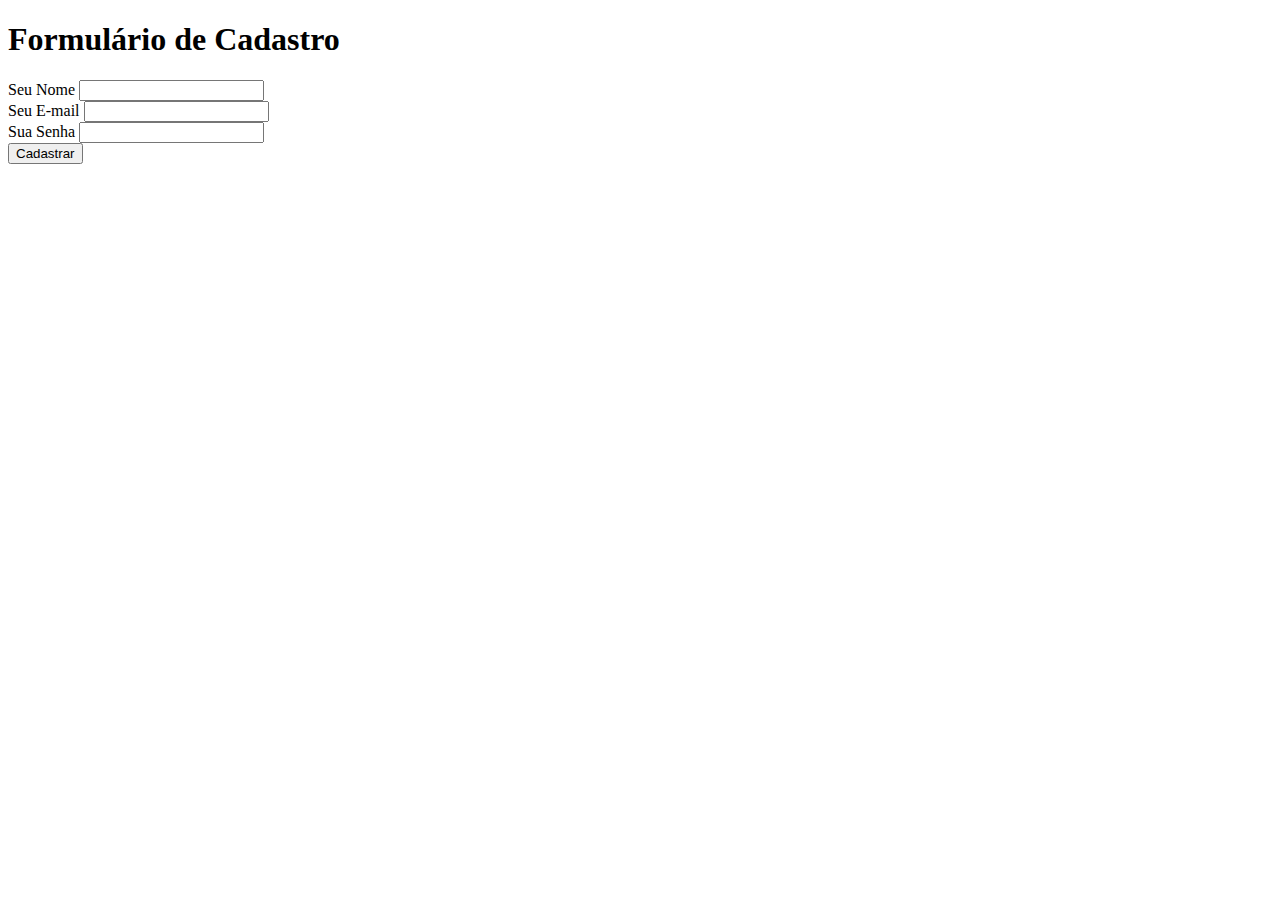
==== index.html @ 81f5eedc "Add arquivo index para navegador" ====
<!DOCTYPE html>
<html lang="pt-br">
<head>
    <meta charset="UTF-8">
    <meta http-equiv="X-UA-Compatible" content="IE=edge">
    <meta name="viewport" content="width=device-width, initial-scale=1.0">
    <title>Formulário</title>
</head>
<body>
    <h1>Formulário de Cadastro</h1>
    <form>
        <label for="nome">Seu Nome </label>
        <input type="text" id="nome"/>
        <br/>
        <label for="email">Seu E-mail</label>
        <input type="email" id="email"/>
        <br/>
        <label for="senha">Sua Senha</label>
        <input type="password" id="senha"/> <br/>
        <button type="submit"> 
            Cadastrar
        </button>
</body>
</html>
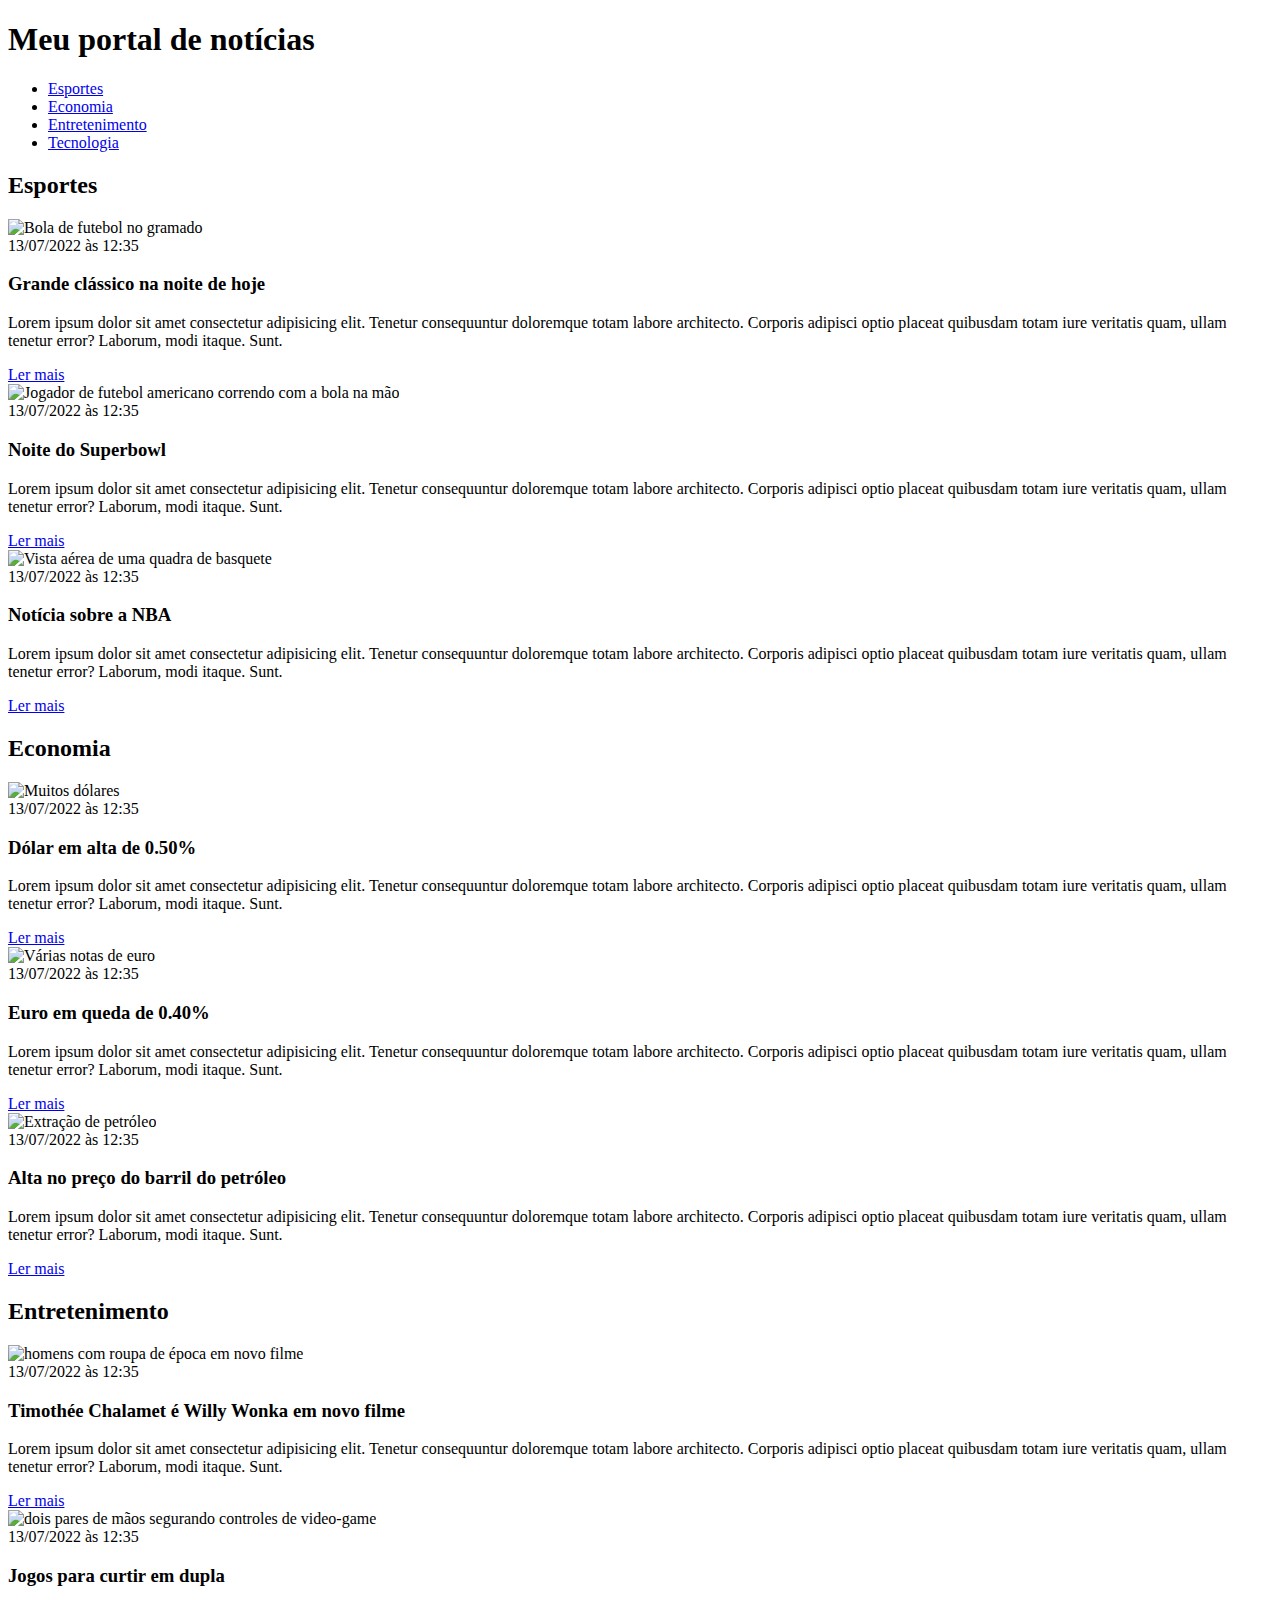
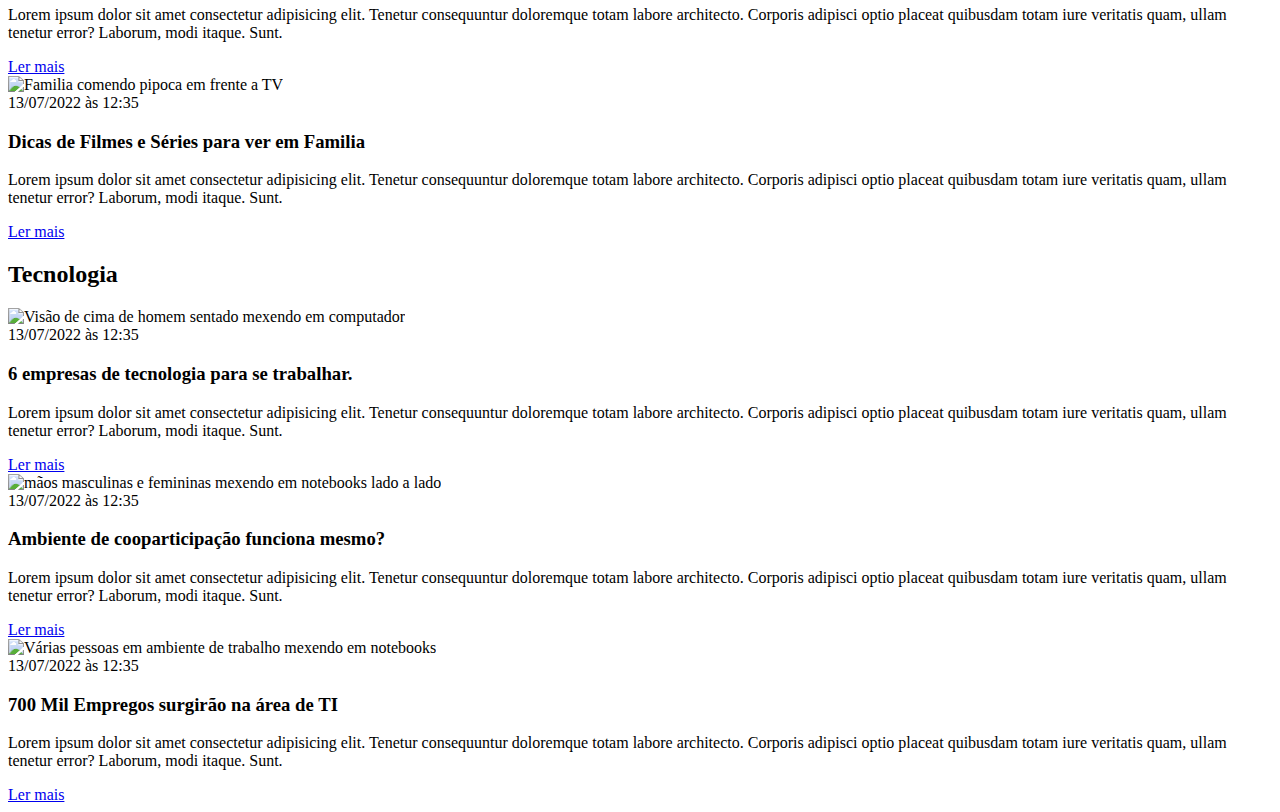
==== commit 5735f2ee: "Add files via upload" ====
--- a/index.html
+++ b/index.html
@@ -1,24 +1,193 @@
 <!DOCTYPE html>
-<html lang="pt-br">
+<html lang="pt-BR">
 <head>
     <meta charset="UTF-8">
     <meta http-equiv="X-UA-Compatible" content="IE=edge">
     <meta name="viewport" content="width=device-width, initial-scale=1.0">
-    <title>Formulário</title>
+    <title>Meu portal de notícias</title>
+    <link rel="stylesheet" href="/css/main.css" />
 </head>
 <body>
-    <h1>Formulário de Cadastro</h1>
-    <form>
-        <label for="nome">Seu Nome </label>
-        <input type="text" id="nome"/>
-        <br/>
-        <label for="email">Seu E-mail</label>
-        <input type="email" id="email"/>
-        <br/>
-        <label for="senha">Sua Senha</label>
-        <input type="password" id="senha"/> <br/>
-        <button type="submit"> 
-            Cadastrar
-        </button>
+    <header>
+        <div class ="container">
+            <h1>Meu portal de notícias</h1>
+            <nav>
+                <ul>
+                    <li>
+                        <a href="#sports" title="Ir para a seção de esportes">Esportes</a>
+                    </li>
+                    <li>
+                        <a href="#economy" title="Ir para a seção de notícias">Economia</a>
+                    </li>
+                    <li>
+                        <a href="#entertainment" title="Ir para a seção de esportes">Entretenimento</a>
+                    </li>
+                    <li>
+                        <a href="#tecnology" title="Ir para a seção de notícias">Tecnologia</a>
+                    </li>
+                </ul>
+            </nav>  
+        </div>
+    </header>
+    <section id="sports">
+        <div class="container">
+            <h2>Esportes</h2>
+                <div class="articles">
+                    <article>
+                    <img src="./imagens/futebol.jpg" alt="Bola de futebol no gramado" />
+                    <header>
+                        <time>13/07/2022 às 12:35</time>
+                    </header>
+                    <h3>Grande clássico na noite de hoje</h3>
+                    <p>
+                        Lorem ipsum dolor sit amet consectetur adipisicing elit. Tenetur consequuntur doloremque totam labore architecto. Corporis adipisci optio placeat quibusdam totam iure veritatis quam, ullam tenetur error? Laborum, modi itaque. Sunt.
+                    </p>
+                    <a href="#" title="Leia a notícia completa">Ler mais</a>
+                    </article>
+                    <article>
+                    <img src="./imagens/futebol-americano.jpg" alt="Jogador de futebol americano correndo com a bola na mão" />
+                    <header>
+                        <time>13/07/2022 às 12:35</time>
+                    </header>
+                    <h3 class="subtitle">Noite do Superbowl</h3>
+                    <p>
+                        Lorem ipsum dolor sit amet consectetur adipisicing elit. Tenetur consequuntur doloremque totam labore architecto. Corporis adipisci optio placeat quibusdam totam iure veritatis quam, ullam tenetur error? Laborum, modi itaque. Sunt.
+                    </p>
+                    <a href="#" title="Leia a notícia completa">Ler mais</a>
+                    </article>
+                    <article>
+                        <img src="./imagens/basquete.jpg" title="Vista aérea de uma quadra de basquete" />
+                        <header>
+                            <time>13/07/2022 às 12:35</time>
+                        </header>
+                        <h3>Notícia sobre a NBA</h3>
+                        <p>
+                            Lorem ipsum dolor sit amet consectetur adipisicing elit. Tenetur consequuntur doloremque totam labore architecto. Corporis adipisci optio placeat quibusdam totam iure veritatis quam, ullam tenetur error? Laborum, modi itaque. Sunt.
+                        </p>
+                        <a href="#" title="Leia a notícia completa">Ler mais</a>
+                    </article>
+                </div>
+        </div>
+    </section>
+    <section id="economy">
+        <div class="container">
+            <h2>Economia</h2>
+                <div class="articles">
+                <article>
+                    <img src="./imagens/dolares.jpg" alt="Muitos dólares" />
+                    <header>
+                        <time>13/07/2022 às 12:35</time>
+                    </header>
+                    <h3>Dólar em alta de 0.50%</h3>
+                    <p>
+                        Lorem ipsum dolor sit amet consectetur adipisicing elit. Tenetur consequuntur doloremque totam labore architecto. Corporis adipisci optio placeat quibusdam totam iure veritatis quam, ullam tenetur error? Laborum, modi itaque. Sunt.
+                    </p>
+                    <a href="#" title="Leia a notícia completa">Ler mais</a>
+                </article>
+                <article>
+                    <img src="./imagens/euro.jpg" alt="Várias notas de euro" />
+                    <header>
+                        <time>13/07/2022 às 12:35</time>
+                    </header>
+                    <h3>Euro em queda de 0.40%</h3>
+                    <p>
+                        Lorem ipsum dolor sit amet consectetur adipisicing elit. Tenetur consequuntur doloremque totam labore architecto. Corporis adipisci optio placeat quibusdam totam iure veritatis quam, ullam tenetur error? Laborum, modi itaque. Sunt.
+                    </p>
+                    <a href="#" title="Leia a notícia completa">Ler mais</a>
+                    </article>
+                    <article>
+                    <img src="./imagens/petroleo.jpg" alt="Extração de petróleo" />
+                    <header>
+                        <time>13/07/2022 às 12:35</time>
+                    </header>
+                    <h3>Alta no preço do barril do petróleo</h3>
+                    <p>
+                        Lorem ipsum dolor sit amet consectetur adipisicing elit. Tenetur consequuntur doloremque totam labore architecto. Corporis adipisci optio placeat quibusdam totam iure veritatis quam, ullam tenetur error? Laborum, modi itaque. Sunt.
+                    </p>
+                    <a href="#" title="Leia a notícia completa">Ler mais</a>
+                    </article>
+                </div>
+        </div>
+    </section>
+    <section id="entertainment">
+        <div class="container">
+            <h2>Entretenimento</h2>
+                <div class="articles">
+                    <article>
+                    <img src="https://static.gamevicio.com/imagens_up/big/94/novo-filme-do-willy-wonka-com-timothee-chalamet-ganha-trailer-trailer-oficial-093012.jpg" alt="homens com roupa de época em novo filme" />
+                    <header>
+                        <time>13/07/2022 às 12:35</time>
+                    </header>
+                    <h3>Timothée Chalamet é Willy Wonka em novo filme</h3>
+                    <p>
+                        Lorem ipsum dolor sit amet consectetur adipisicing elit. Tenetur consequuntur doloremque totam labore architecto. Corporis adipisci optio placeat quibusdam totam iure veritatis quam, ullam tenetur error? Laborum, modi itaque. Sunt.
+                    </p>
+                    <a href="#" title="Leia a notícia completa">Ler mais</a>
+                    </article>
+                    <article>
+                    <img src="https://classic.exame.com/wp-content/uploads/2020/11/gettyimages-909590410-1.jpg?quality=70&strip=info&w=1024" alt="dois pares de mãos segurando controles de video-game" />
+                    <header>
+                        <time>13/07/2022 às 12:35</time>
+                    </header>
+                    <h3 class="subtitle">Jogos para curtir em dupla</h3>
+                    <p>
+                        Lorem ipsum dolor sit amet consectetur adipisicing elit. Tenetur consequuntur doloremque totam labore architecto. Corporis adipisci optio placeat quibusdam totam iure veritatis quam, ullam tenetur error? Laborum, modi itaque. Sunt.
+                    </p>
+                    <a href="#" title="Leia a notícia completa">Ler mais</a>
+                    </article>
+                    <article>
+                        <img src="https://media.istockphoto.com/id/1313523847/pt/foto/family-watching-tv-and-eating-popcorn-at-home.jpg?s=612x612&w=0&k=20&c=m-8H0Y3KuFzNlgOqVwdj6bCYLlgQNH75AEBl4XhmX5Q=" title="Familia comendo pipoca em frente a TV" />
+                        <header>
+                            <time>13/07/2022 às 12:35</time>
+                        </header>
+                        <h3>Dicas de Filmes e Séries para ver em Familia</h3>
+                        <p>
+                            Lorem ipsum dolor sit amet consectetur adipisicing elit. Tenetur consequuntur doloremque totam labore architecto. Corporis adipisci optio placeat quibusdam totam iure veritatis quam, ullam tenetur error? Laborum, modi itaque. Sunt.
+                        </p>
+                        <a href="#" title="Leia a notícia completa">Ler mais</a>
+                    </article>
+                </div>
+        </div>
+    </section>
+    <section id="tecnology">
+        <div class="container">
+            <h2>Tecnologia</h2>
+                <div class="articles">
+                    <article>
+                    <img src="https://wgstecnologia.com/wp-content/uploads/2022/11/Tipos-de-ataques-hackers.jpg" alt="Visão de cima de homem sentado mexendo em computador" />
+                    <header>
+                        <time>13/07/2022 às 12:35</time>
+                    </header>
+                    <h3>6 empresas de tecnologia para se trabalhar.</h3>
+                    <p>
+                        Lorem ipsum dolor sit amet consectetur adipisicing elit. Tenetur consequuntur doloremque totam labore architecto. Corporis adipisci optio placeat quibusdam totam iure veritatis quam, ullam tenetur error? Laborum, modi itaque. Sunt.
+                    </p>
+                    <a href="#" title="Leia a notícia completa">Ler mais</a>
+                    </article>
+                    <article>
+                    <img src="https://englishlive.ef.com/pt-br/blog/wp-content/uploads/sites/16/2016/06/Usando-o-computador.jpg" alt="mãos masculinas e femininas mexendo em notebooks lado a lado" />
+                    <header>
+                        <time>13/07/2022 às 12:35</time>
+                    </header>
+                    <h3 class="subtitle">Ambiente de cooparticipação funciona mesmo?</h3>
+                    <p>
+                        Lorem ipsum dolor sit amet consectetur adipisicing elit. Tenetur consequuntur doloremque totam labore architecto. Corporis adipisci optio placeat quibusdam totam iure veritatis quam, ullam tenetur error? Laborum, modi itaque. Sunt.
+                    </p>
+                    <a href="#" title="Leia a notícia completa">Ler mais</a>
+                    </article>
+                    <article>
+                        <img src="https://www.jornaldocomercio.com/_midias/jpg/2018/07/24/gerdau_2_divulgacao_dani_fortes_1503937-8413808.jpg" title="Várias pessoas em ambiente de trabalho mexendo em notebooks" />
+                        <header>
+                            <time>13/07/2022 às 12:35</time>
+                        </header>
+                        <h3>700 Mil Empregos surgirão na área de TI</h3>
+                        <p>
+                            Lorem ipsum dolor sit amet consectetur adipisicing elit. Tenetur consequuntur doloremque totam labore architecto. Corporis adipisci optio placeat quibusdam totam iure veritatis quam, ullam tenetur error? Laborum, modi itaque. Sunt.
+                        </p>
+                        <a href="#" title="Leia a notícia completa">Ler mais</a>
+                    </article>
+                </div>
+        </div>
+    </section>
 </body>
 </html>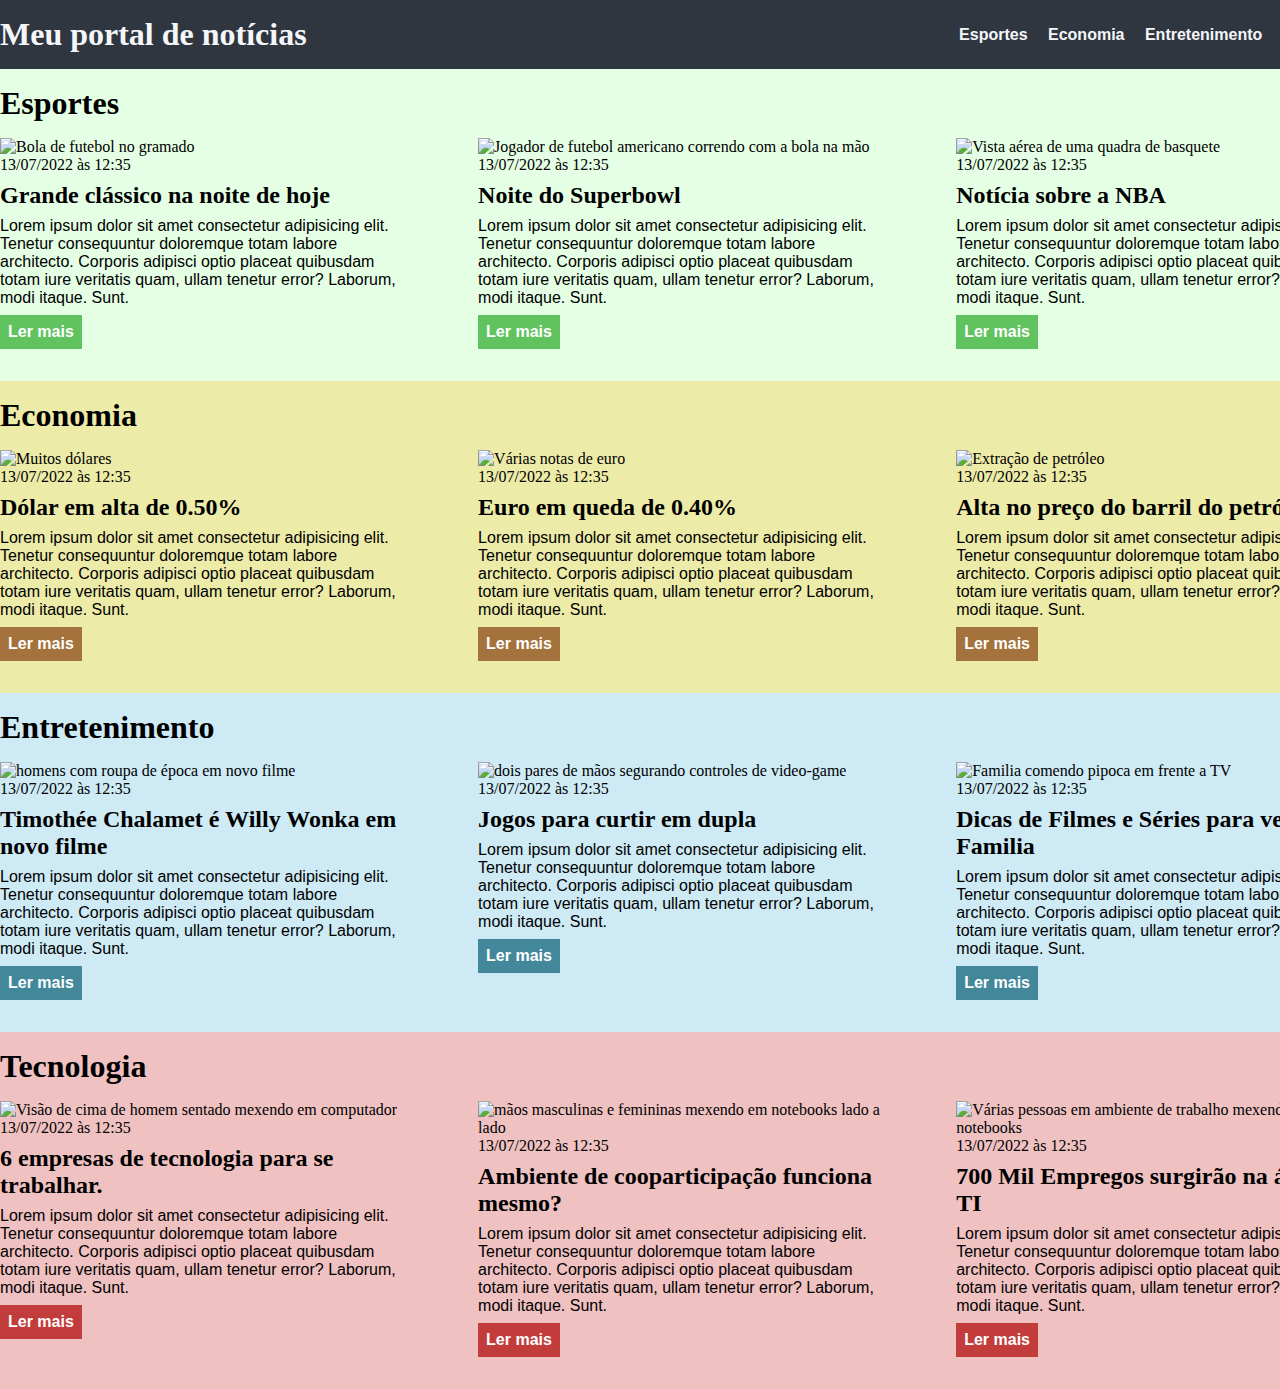
==== commit ddf8eda8: "Update index.html" ====
--- a/index.html
+++ b/index.html
@@ -5,7 +5,7 @@
     <meta http-equiv="X-UA-Compatible" content="IE=edge">
     <meta name="viewport" content="width=device-width, initial-scale=1.0">
     <title>Meu portal de notícias</title>
-    <link rel="stylesheet" href="/css/main.css" />
+    <link rel="stylesheet" href="./main.css" />
 </head>
 <body>
     <header>
@@ -190,4 +190,4 @@
         </div>
     </section>
 </body>
-</html>+</html>
--- a/main.css
+++ b/main.css
@@ -0,0 +1,123 @@
+*{
+    box-sizing: border-box;
+    margin: 0;
+    padding: 0;
+}
+
+body > header{
+    background-color: #2f3640;
+    padding: 16px 0;
+    color: #f5f6fa;
+}
+
+header .container {
+    display: flex;
+    align-items: center;
+    justify-content: space-between;
+}
+
+
+header li{
+    display:inline;
+    font-family: Arial, Helvetica, sans-serif;
+    font-weight: bold;
+    margin-left: 16px;
+}
+
+header li a {
+    color:#f5f6fa;
+    text-decoration: none;
+}
+
+.container {
+    width: 1366px;
+    margin: 0 auto;
+}
+
+.articles{
+    display:flex;
+    flex-wrap: wrap;
+    justify-content: space-between;
+}
+
+.articles article img{
+    /*height: 180px;*/
+    width: 100%;
+}
+
+.articles article{
+    width: 30%;
+}
+
+section{
+    padding: 16px 0;
+}
+
+section h2,
+.articles article{
+    margin-bottom: 16px;
+}
+
+.articles article h3 {
+    margin-top: 8px;
+    margin-bottom: 8px;
+}
+
+.articles article a {
+    background-color: blue;
+    color: #fff;
+    padding: 8px;
+    display: inline-block;
+    text-decoration: none;
+    font-weight: bold;
+    margin-top: 8px;
+}
+
+.articles article a:hover {
+    text-decoration: underline;
+}
+
+.articles article p,
+.articles article a {
+    font-family: Arial, Helvetica, sans-serif;
+}
+
+.articles article h3 {
+    font-size: 24px;
+}
+
+section h2 {
+    font-size: 32px;
+}
+
+#sports {
+    background-color: rgba(0, 255, 0, 0.1);
+}
+
+#sports .articles article a {
+    background-color: rgba(63, 180, 63, 0.8);
+}
+
+#economy {
+    background-color: rgba(214, 212, 65, 0.459);
+}
+
+#economy .articles article a {
+    background-color: rgba(146, 84, 33, 0.8);
+}
+
+#entertainment {
+    background-color: rgba(82, 180, 219, 0.288);
+}
+
+#entertainment .articles article a {
+    background-color: rgba(31, 111, 131, 0.8);
+}
+
+#tecnology {
+    background-color: rgba(211, 81, 81, 0.356);
+}
+
+#tecnology .articles article a {
+    background-color: rgba(182, 26, 26, 0.8);
+}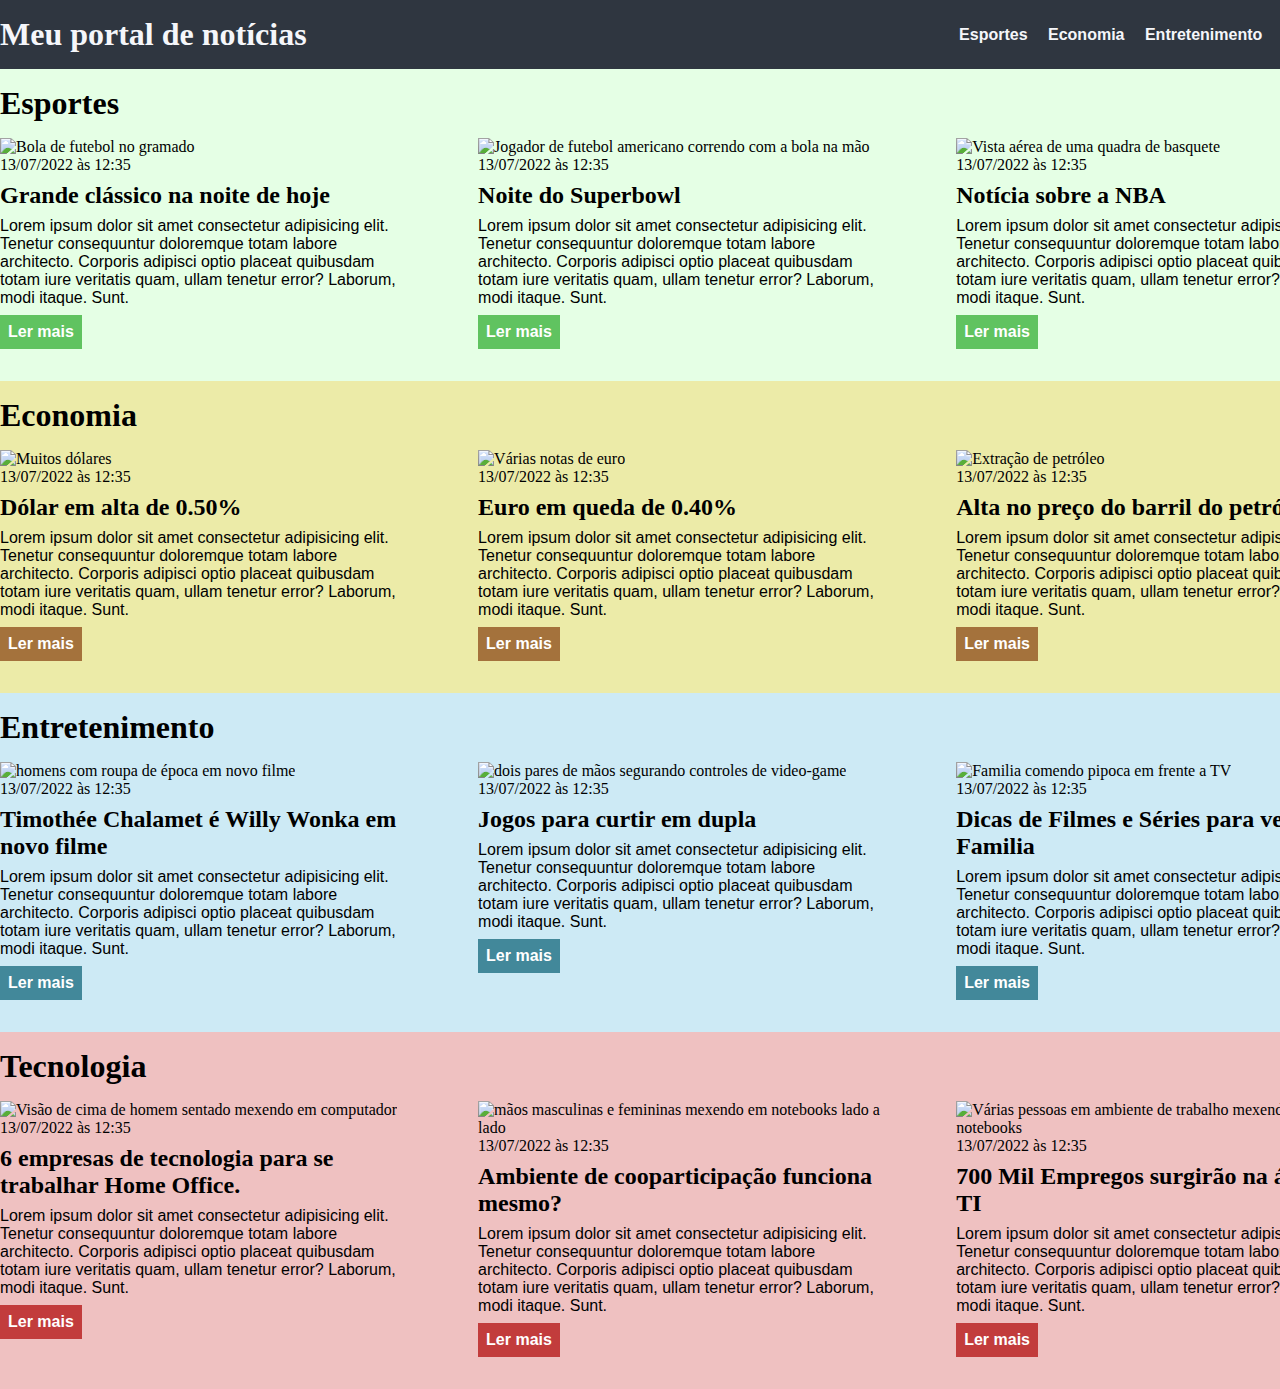
==== commit 6cf07153: "Update index.html" ====
--- a/index.html
+++ b/index.html
@@ -34,7 +34,7 @@
             <h2>Esportes</h2>
                 <div class="articles">
                     <article>
-                    <img src="./imagens/futebol.jpg" alt="Bola de futebol no gramado" />
+                    <img src="https://images.pexels.com/photos/46798/the-ball-stadion-football-the-pitch-46798.jpeg?auto=compress&cs=tinysrgb&w=1260&h=750&dpr=1" alt="Bola de futebol no gramado" />
                     <header>
                         <time>13/07/2022 às 12:35</time>
                     </header>
@@ -45,7 +45,7 @@
                     <a href="#" title="Leia a notícia completa">Ler mais</a>
                     </article>
                     <article>
-                    <img src="./imagens/futebol-americano.jpg" alt="Jogador de futebol americano correndo com a bola na mão" />
+                    <img src="https://static-wp-tor15-prd.torcedores.com/wp-content/uploads/2015/09/487254598.jpg" alt="Jogador de futebol americano correndo com a bola na mão" />
                     <header>
                         <time>13/07/2022 às 12:35</time>
                     </header>
@@ -56,7 +56,7 @@
                     <a href="#" title="Leia a notícia completa">Ler mais</a>
                     </article>
                     <article>
-                        <img src="./imagens/basquete.jpg" title="Vista aérea de uma quadra de basquete" />
+                        <img src="https://www.esportelandia.com.br/wp-content/uploads/2019/09/td-garden.jpg" title="Vista aérea de uma quadra de basquete" />
                         <header>
                             <time>13/07/2022 às 12:35</time>
                         </header>
@@ -74,7 +74,7 @@
             <h2>Economia</h2>
                 <div class="articles">
                 <article>
-                    <img src="./imagens/dolares.jpg" alt="Muitos dólares" />
+                    <img src="https://img.freepik.com/fotos-premium/muito-conceito-de-fundo-de-dolares-de-dinheiro_261642-3340.jpg?w=2000" alt="Muitos dólares" />
                     <header>
                         <time>13/07/2022 às 12:35</time>
                     </header>
@@ -85,7 +85,7 @@
                     <a href="#" title="Leia a notícia completa">Ler mais</a>
                 </article>
                 <article>
-                    <img src="./imagens/euro.jpg" alt="Várias notas de euro" />
+                    <img src="https://st.depositphotos.com/7820048/56678/i/450/depositphotos_566786820-stock-photo-a-man-counts-money-euro.jpg" alt="Várias notas de euro" />
                     <header>
                         <time>13/07/2022 às 12:35</time>
                     </header>
@@ -96,7 +96,7 @@
                     <a href="#" title="Leia a notícia completa">Ler mais</a>
                     </article>
                     <article>
-                    <img src="./imagens/petroleo.jpg" alt="Extração de petróleo" />
+                    <img src="https://www.manutencaoesuprimentos.com.br/wp-content/uploads/2018/05/pr%C3%A9-sal-1-1.jpg" alt="Extração de petróleo" />
                     <header>
                         <time>13/07/2022 às 12:35</time>
                     </header>
@@ -158,7 +158,7 @@
                     <header>
                         <time>13/07/2022 às 12:35</time>
                     </header>
-                    <h3>6 empresas de tecnologia para se trabalhar.</h3>
+                    <h3>6 empresas de tecnologia para se trabalhar Home Office.</h3>
                     <p>
                         Lorem ipsum dolor sit amet consectetur adipisicing elit. Tenetur consequuntur doloremque totam labore architecto. Corporis adipisci optio placeat quibusdam totam iure veritatis quam, ullam tenetur error? Laborum, modi itaque. Sunt.
                     </p>
